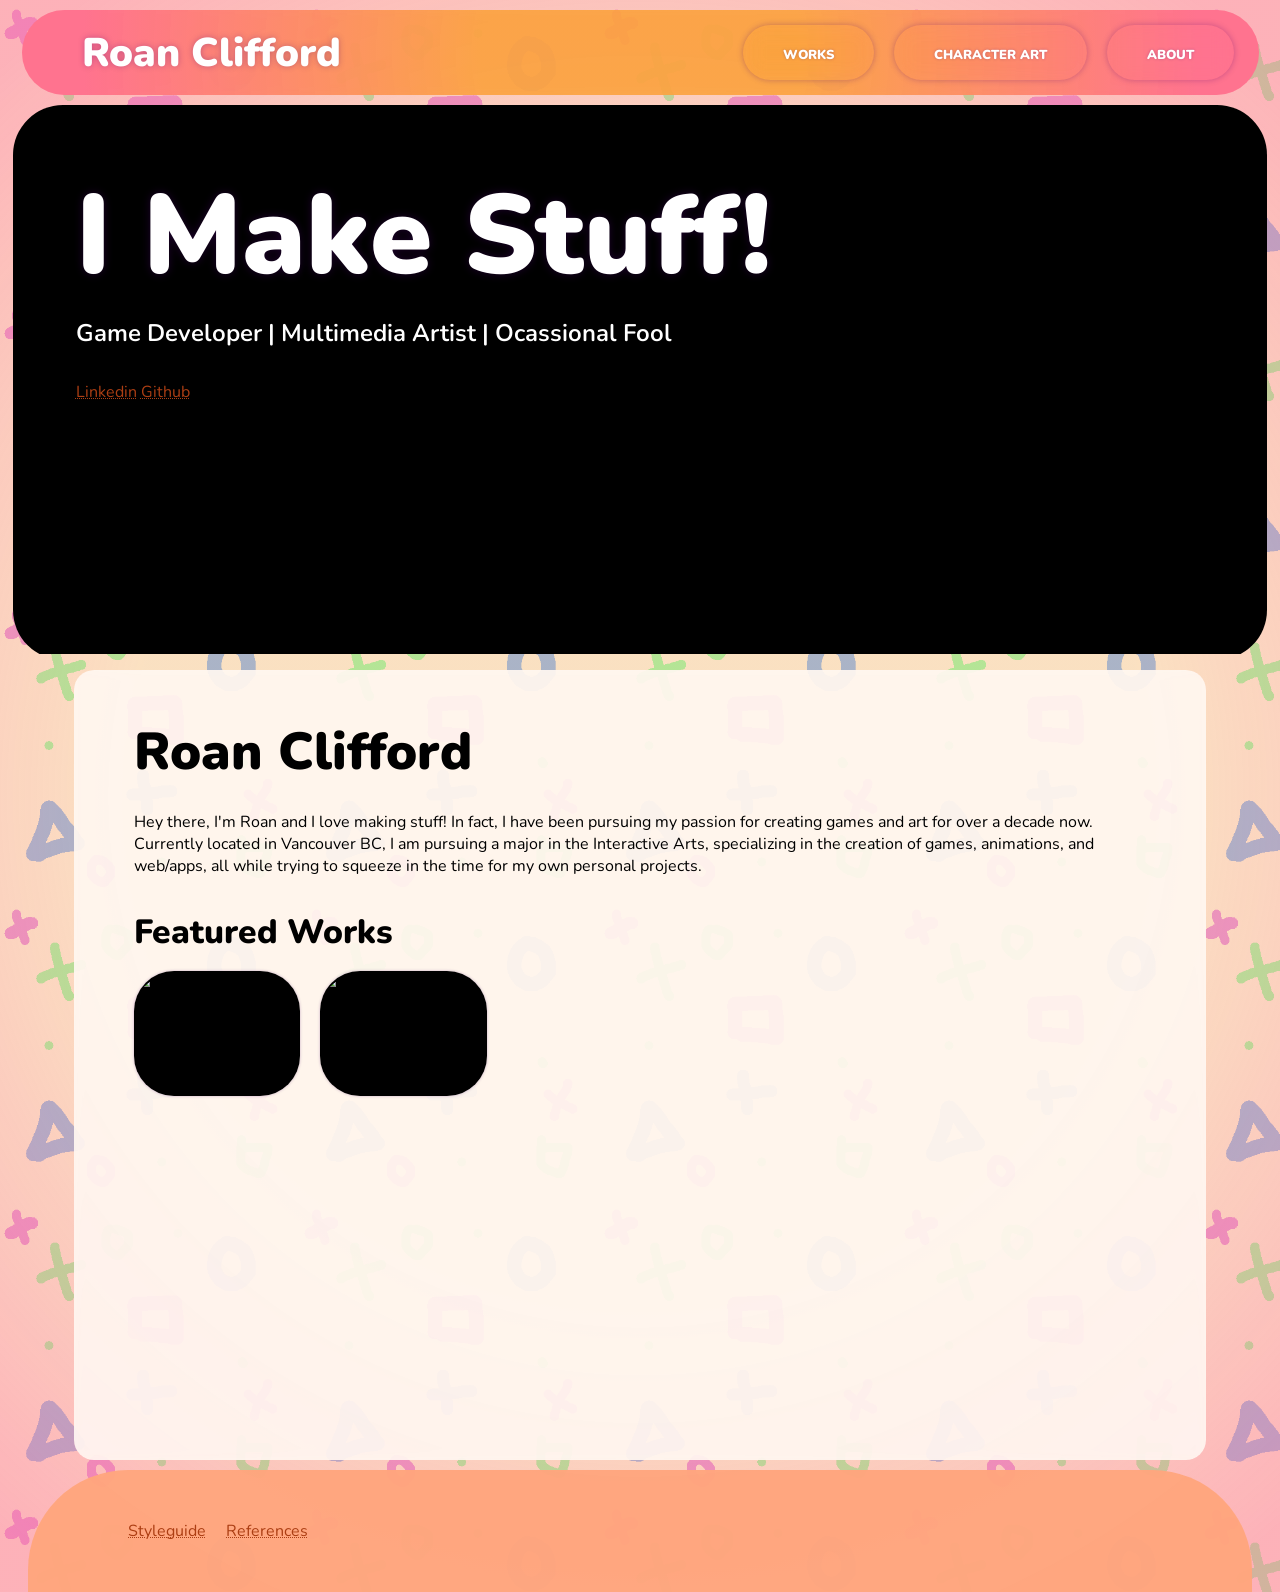
==== index.html @ 5c6cb7f3 "added landing page and some other stuff ildnk" ====
<!DOCTYPE html>
<html lang="en">
<head>
    <meta charset="UTF-8">
    <meta name="viewport" content="width=device-width, initial-scale=1.0">
    <title>Home</title>

    <link rel="stylesheet" href="/css/main.css">

    <!-- Google Fonts -->
    <link rel="preconnect" href="https://fonts.googleapis.com">
    <link rel="preconnect" href="https://fonts.gstatic.com" crossorigin>
    <link href="https://fonts.googleapis.com/css2?family=Nunito:ital,wght@0,200..1000;1,200..1000&display=swap" rel="stylesheet">
</head>
<body>
    <header id="nav_header">
        <a class="logotype" href="/index.html">Roan Clifford</a>
        <nav>
            <a class="nav-link" href="/pages/works.html">Works</a>
            <a class="nav-link" href="#">Character Art</a>
            <a class="nav-link" href="/pages/about.html">About</a>
        </nav>
    </header>
    <div class="landing">
        <!-- https://www.w3schools.com/html/html5_video.asp -->
        <video autoplay muted loop>
            <source src="/assets/project_reel_2026_rough.mp4" type="video/mp4">
            Video not supported
        </video>
        <div class="landing_content">
            <p class="landing_head">I Make Stuff!</p>
            <p class="landing_subhead">Game Developer | Multimedia Artist | Ocassional Fool</p>
            <nav>
                <a href="https://www.linkedin.com/in/roan-clifford/">Linkedin</a>
                <a href="https://github.com/RCC1783">Github</a>
            </nav>
        </div>
    </div>
    <div class="page_content">
        <section class="row content_bg">
            <h1>Roan Clifford</h1>
            <p>Hey there, I'm Roan and I love making stuff! In fact, I have been pursuing my passion for creating games and art for over a decade now. Currently located in Vancouver BC, I am pursuing a major in the Interactive Arts, specializing in the creation of games, animations, and web/apps, all while trying to squeeze in the time for my own personal projects.</p>
            <section id="featured_works">
                <h2>Featured Works</h2>
                <div class="flex_grid">
                    <a href="/pages/in_memorium.html" class="project_card">
                        <img src="/assets/in_memoriam/end1.png">
                        <p>In Memoriam</p>
                    </a>
                    <a href="/pages/NMBR1.html" class="project_card">
                        <img src="/assets/NMBR1/NMBR1_hero.png">
                        <p>NMBR1</p>
                    </a>
                </div>
            </section>
        </section>
    </div>
    <footer>
        <a href="/pages/styleguide.html">Styleguide</a>
        <a href="/pages/references.html">References</a>
    </footer>
</body>
</html>
---- css/main.css ----
/* 
    For custom cursors: https://blog.logrocket.com/custom-cursor-css/
*/

:root{
    background-color: blanchedalmond;
    background-image: url("../assets/WebsiteBackground.png");
    background-size: 300px;
    background-repeat: repeat;

    max-height: 100vh;
    margin: 0;

    cursor: url(/assets/pointer_b.png), auto;
    font-family: "Nunito", sans-serif;

    --primary_grad: radial-gradient(circle, rgba(251, 163, 63, 0.9) 26%, rgb(255, 115, 143) 90%);
    --content_bg: rgba(255, 248, 242, 0.92);
    --content_text_color: black;
    --header_text_color: white;
}



body{
    display: flex;
    flex-direction: column;
    align-items: center;
    background: radial-gradient(circle, rgba(251, 163, 63, 0.2) 50%, rgb(255, 115, 143, .5) 95%);
    min-height: 100vh;
    margin: 0;
    backdrop-filter: saturate(70%);
}

.page_content{
    display: flex;
    flex-direction: row;
    flex-wrap: wrap;

    margin: 0 auto;

    min-width: 150px;
    width: 90%;
    max-width: 1900px;

    min-height: 90vh;
}

.landing{
    position: relative;
    margin: 0 auto;
    width: 98vw;
    border-radius: 50px;
    overflow: hidden;
}

.landing video{
    background: black;
    width: 100%;
    aspect-ratio: 16/7;
    object-fit: cover;
    filter: saturate(70%) brightness(60%);
}
.landing_content{
    position: absolute;
    top: 10%;
    left: 5%;
    /* transform: translate(0, -100%); */

    color: white;
}
.landing_head{
    font-size: 7rem;
    font-weight: 1000;
    text-shadow: 0 0 10px rgba(49, 0, 73, 0.6);
    text-shadow: 0 0 10px rgba(49, 0, 73, 0.6);
    margin: 0;
}

.landing_subhead{
    font-size: 1.5rem;
    font-weight: 650;
    margin-bottom: 2rem;
}

.flex_container{
    display: flex;
    flex-direction: row;
    flex-wrap: wrap;
}
.col {
    box-sizing: border-box;
    display: flex;
    flex-direction: column;
    /* align-items: center; */
    margin: 10px;
    /* max-width: 45%; */
    flex: 1;

    padding: 30px 60px;

    /* border: 4px  solid  rgb(255, 251, 245); */
    border-radius: 20px;
}
.row {
    box-sizing: border-box;
    display: flex;
    flex-direction: column;
    /* align-items: center; */
    margin: 10px;
    width: 100%;

    padding: 30px 60px;

    /* border: 4px  solid  rgb(255, 251, 245); */
    border-radius: 20px;
}

.page_content .col_noBG {
    box-sizing: border-box;
    display: flex;
    flex-direction: column;
    /* align-items: center; */
    margin: 10px;
    max-width: 50%;
    flex: 1;

    padding: 30px 60px;

    /* border: 4px  solid  rgb(255, 251, 245); */
    border-radius: 20px;
}

.content_bg{
    background-color: var(--content_bg);
    backdrop-filter: blur(5px);
}

.min_50-perc{
    min-width: 45%;
}

p{
    margin-top: 0.25rem;
}

a{
    text-decoration: underline 0.09rem dotted;
    color: #ac3e13;
    cursor: url(/assets/hand_small_point.png), auto;
}

h1{
    font-family: "Nunito", sans-serif;
    font-size: 3.25rem;
    font-weight: 1000;
    margin-top: 1rem;
    margin-bottom: 1.25rem;
}
h2{
    font-family: "Nunito", sans-serif;
    font-size: 2.1rem;
    font-weight: 850;

    margin-top: 1rem;
    margin-bottom: 1rem;
}
h3{
    font-family: "Nunito", sans-serif;
    font-weight: 750;

    margin-top: 0.25rem;
    margin-bottom: 1.15rem;
}
h4{
    font-family: "Nunito", sans-serif;
    font-weight: 700;

    margin-top: 0.1rem;
    margin-bottom: 1rem;
}

img{
    max-width: 100%;
}

#nav_header{
    position: sticky;
    top: 10px;
    left: 10px;
    right: 10px;
    width: 90vw;
    max-width: 100%;
    min-height: max-content;
    display: flex;
    flex-direction: row;
    flex-wrap: wrap;
    align-items: center;
    justify-content: space-between;
    padding: 15px 25px 15px 60px;
    background: var(--primary_grad);
    /* border: 4px solid rgb(214, 90, 115); */
    border-radius: 50px;
    margin: 10px;

    /* https://developer.mozilla.org/en-US/docs/Web/CSS/Reference/Properties/backdrop-filter */
    backdrop-filter: blur(5px);
    z-index: 99; /* Set z-index high to ensure header renders above everything*/
}
#nav_header .logotype{
    margin: 0;
    font-family: "Nunito", sans-serif;
    font-size: 2.5rem;
    font-weight: 1000;
    color: white;
    text-decoration: none;
    text-shadow: 0 0 6px rgba(73, 0, 110, 0.3);
}
#nav_header nav{
    display: flex;
    flex-direction: row;
    flex-wrap: wrap;
    justify-content: center;
    gap: 20px;
    min-height: fit-content;
}

/* https://css-irl.info/animating-underlines/ */
.nav-link{
    box-sizing: border-box;
    font-family: "Nunito", sans-serif;
    font-size: 1.15rem;
    font-weight: 1000;
    font-variant: all-small-caps;
    color: white;
    
    text-decoration: none;
    text-shadow: 0 0 3px rgba(73, 0, 110, 0.3);

    padding: 15px 40px;
    /* margin: 5px; */

    border-radius: 30px;

    box-shadow: 0 0 6px rgba(73, 0, 110, 0.3);
    transition: box-shadow 0.4s, background 0.4s;
    backdrop-filter: blur(10px);
}

.nav-link:hover, .nav-link:focus{
    box-shadow: 0 0 10px rgba(73, 0, 110, 0.3);
    background: rgba(73, 0, 110, 0.1);
}
.tags_cont{
    margin: 0;
}
.content_tag{
    text-decoration: underline 0.08rem rgba(0, 0, 0, 0);
    transition: text-decoration-color 0.3s;
    font-size: 1rem;

    transition: text-decoration-color 0.3s;
}

/* https://www.w3schools.com/cssref/sel_before.php */
.content_tag::before{
    color: black;
    content: "<"
}
.content_tag::after{
    color: black;
    content: ">"
}
.content_tag:hover, .content_tag:focus  {
    text-decoration-color: rgba(0, 0, 0, 1);
}

.game_dev{
    color: #21b63a;
}

.animation{
    color: rgb(145, 72, 255);
}

.char_design{
    color: rgb(72, 170, 255);
}

button{
    padding: 10px;
    font-family: "Nunito", sans-serif;
    font-weight: 700;
    background: var(--primary_grad);
    color: white;
    border: none;
    border-radius: 25px;
    box-shadow: 0 0 6px rgba(73, 0, 110, 0.3);
}

footer{
    display: flex;
    flex-direction: row;
    width: 80%;
    background: #ffa67df7;
    border-bottom: none;
    margin: 0;
    padding: 50px 100px;
    border-radius: 100px 100px 0 0;
    gap: 20px
}

blockquote{
    border-left: 2px solid black;
    margin-left: 5px;
    padding: 10px 15px 10px 40px;

    font-weight: 550;
    font-style: italic;
}

blockquote p{
    margin: 0;
}

.callout{
    display: flex;
    flex-direction: row;
    flex-wrap: wrap;
    background: rgba(255, 227, 163, 0.8);
    background: linear-gradient(10deg, rgba(255, 164, 119, 0.5) 5%, rgba(255, 210, 105, 0.5) 60%);
    margin: 20px 0; 
    padding: 20px 30px;
    border-radius: 20px;
    gap: 20px;
    /* box-shadow: 0px 0px 5px rgba(74, 0, 96, 0.2); */
}
.callout p{
    min-width: 45%;
    margin: 0;
    flex: 1;
}

.call_alt1{
    background: rgba(255, 227, 163, 0.8);
    background: linear-gradient(10deg, rgba(155, 212, 255, 0.5) 5%, rgba(150, 255, 173, 0.5) 60%);
}

.center_text{
    text-align: center;
}

.project_head{
    display: flex;
    align-items: center;
    text-justify: center;
    width: 100%;
    margin-bottom: 1rem;
}

.project_head hr{
    flex:1;
    margin: 30px
}

.project_head h1{
    margin-bottom: 1rem;
}

.project_card{
    position: relative;
    display: flex;

    width: 13vw;
    min-width: 9rem;
    aspect-ratio: 4/3;

    text-decoration: none;
    border-radius: 40px;
    overflow: hidden;

    box-shadow: 0 0 3px rgba(73, 0, 110, 0.3);
}

.project_card img{
    background-color: black;
    width: 100%;
    object-fit: cover;
    filter: none;

    transition: filter 0.3s;
}
.project_card:hover img{
    filter: brightness(50%);
}
.project_card p{
    position: absolute;
    top: 50%;
    left: 50%;
    transform: translate(-50%, -50%);

    /* width: 100%; */
    /* margin: 10px; */

    color: transparent;
    font-size: 1.5rem;
    font-weight: 800;
    text-align: center;

    transition: color 0.2s;
}
.project_card:hover p{
    color: white;
}

.flex_grid{
    display: flex;
    flex-direction: row;
    flex-wrap: wrap;
    gap: 20px;

    justify-content: start;
    align-items: center;
}

/* @media (prefers-color-scheme: dark){
    :root{
        --primary_grad: radial-gradient(circle, rgba(206, 103, 0, 0.9) 26%, rgb(186, 0, 96) 90%);
        --content_bg: rgba(61, 49, 38, 0.92);
        color: white;
        --header_text_color: white;
    }
    body{
        background: radial-gradient(circle, rgba(193, 116, 29, 0.2) 50%, rgba(111, 7, 47, 0.5) 95%);
        backdrop-filter: invert(70%);
    }
    
    footer{
        background: #47281d;
    }
} */
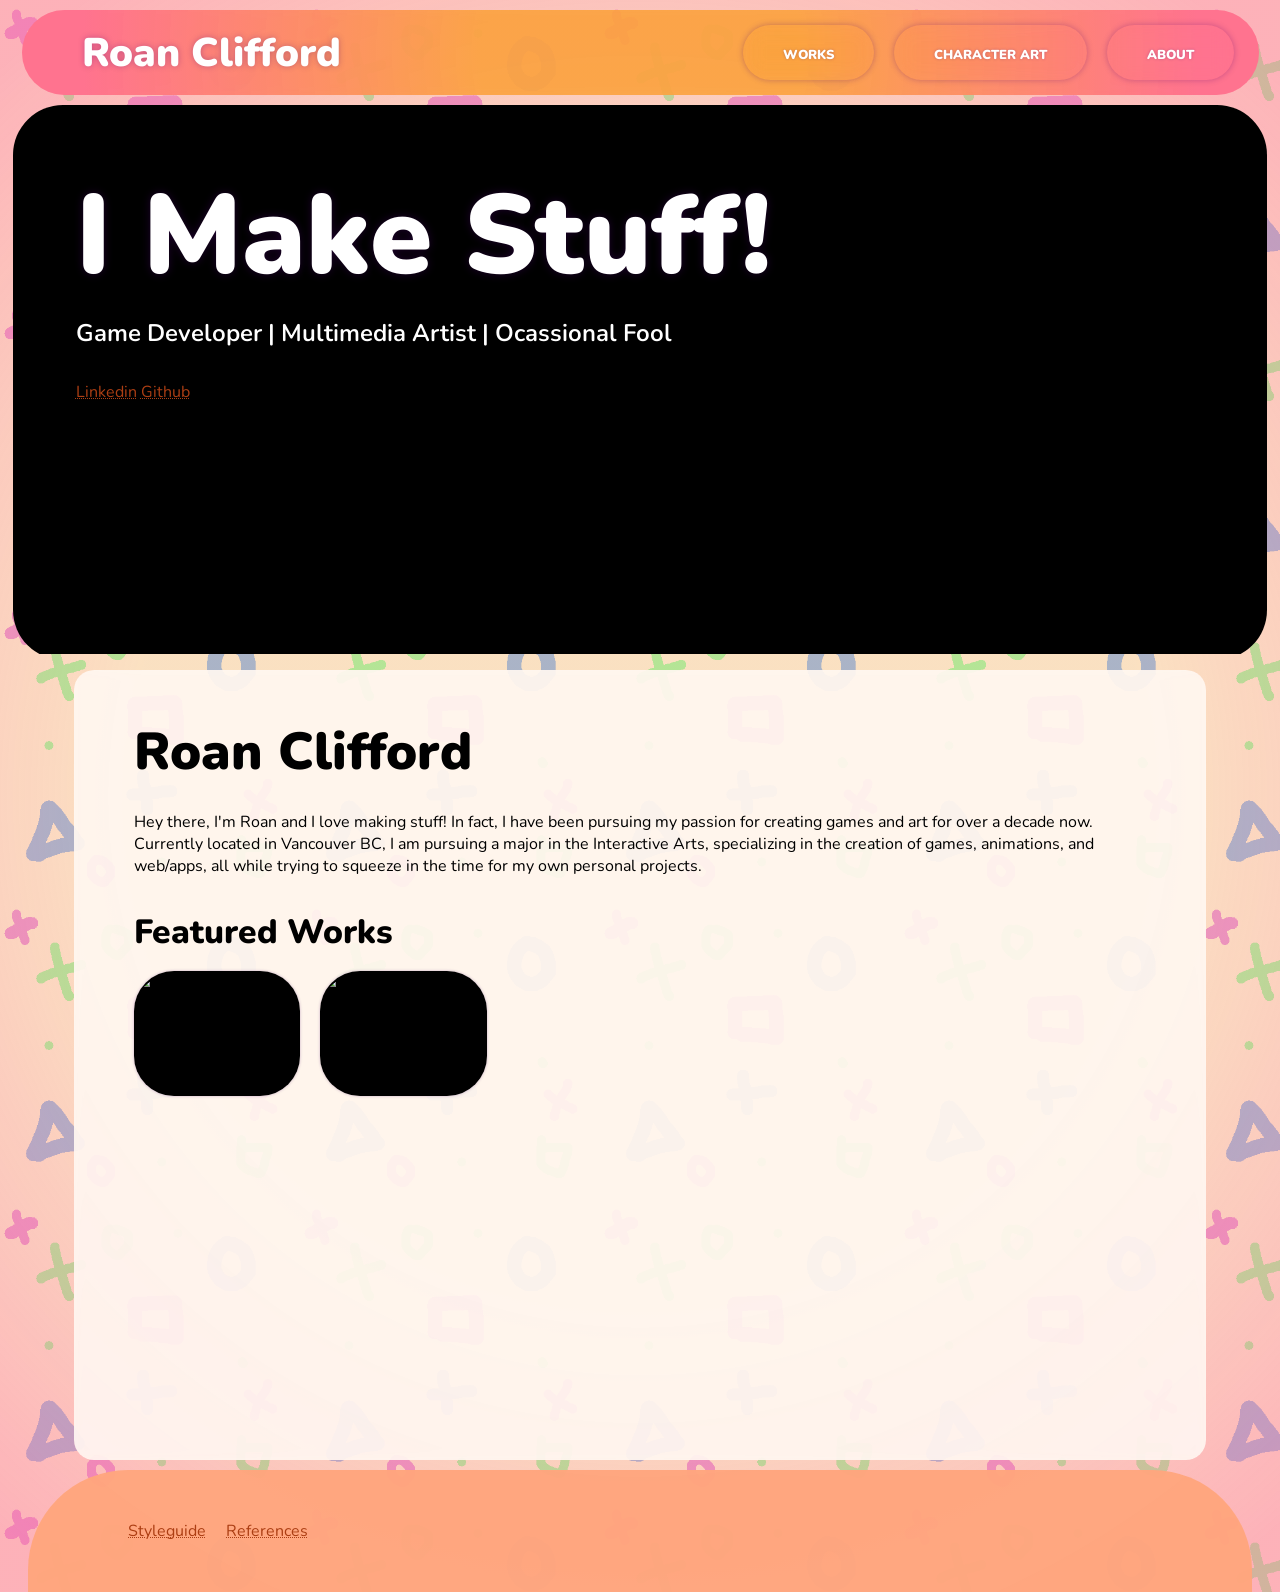
==== commit df24e2a9: "fixed all the broken links <| : o(" ====
--- a/index.html
+++ b/index.html
@@ -5,7 +5,7 @@
     <meta name="viewport" content="width=device-width, initial-scale=1.0">
     <title>Home</title>
 
-    <link rel="stylesheet" href="/css/main.css">
+    <link rel="stylesheet" href="./css/main.css">
 
     <!-- Google Fonts -->
     <link rel="preconnect" href="https://fonts.googleapis.com">
@@ -14,17 +14,17 @@
 </head>
 <body>
     <header id="nav_header">
-        <a class="logotype" href="/index.html">Roan Clifford</a>
+        <a class="logotype" href="./index.html">Roan Clifford</a>
         <nav>
-            <a class="nav-link" href="/pages/works.html">Works</a>
+            <a class="nav-link" href="./pages/works.html">Works</a>
             <a class="nav-link" href="#">Character Art</a>
-            <a class="nav-link" href="/pages/about.html">About</a>
+            <a class="nav-link" href="./pages/about.html">About</a>
         </nav>
     </header>
     <div class="landing">
         <!-- https://www.w3schools.com/html/html5_video.asp -->
         <video autoplay muted loop>
-            <source src="/assets/project_reel_2026_rough.mp4" type="video/mp4">
+            <source src="./assets/project_reel_2026_rough.mp4" type="video/mp4">
             Video not supported
         </video>
         <div class="landing_content">
@@ -43,12 +43,12 @@
             <section id="featured_works">
                 <h2>Featured Works</h2>
                 <div class="flex_grid">
-                    <a href="/pages/in_memorium.html" class="project_card">
-                        <img src="/assets/in_memoriam/end1.png">
+                    <a href="./pages/in_memorium.html" class="project_card">
+                        <img src="./assets/in_memoriam/end1.png">
                         <p>In Memoriam</p>
                     </a>
-                    <a href="/pages/NMBR1.html" class="project_card">
-                        <img src="/assets/NMBR1/NMBR1_hero.png">
+                    <a href="./pages/NMBR1.html" class="project_card">
+                        <img src="./assets/NMBR1/NMBR1_hero.png">
                         <p>NMBR1</p>
                     </a>
                 </div>
@@ -56,8 +56,8 @@
         </section>
     </div>
     <footer>
-        <a href="/pages/styleguide.html">Styleguide</a>
-        <a href="/pages/references.html">References</a>
+        <a href="./pages/styleguide.html">Styleguide</a>
+        <a href="./pages/references.html">References</a>
     </footer>
 </body>
 </html>
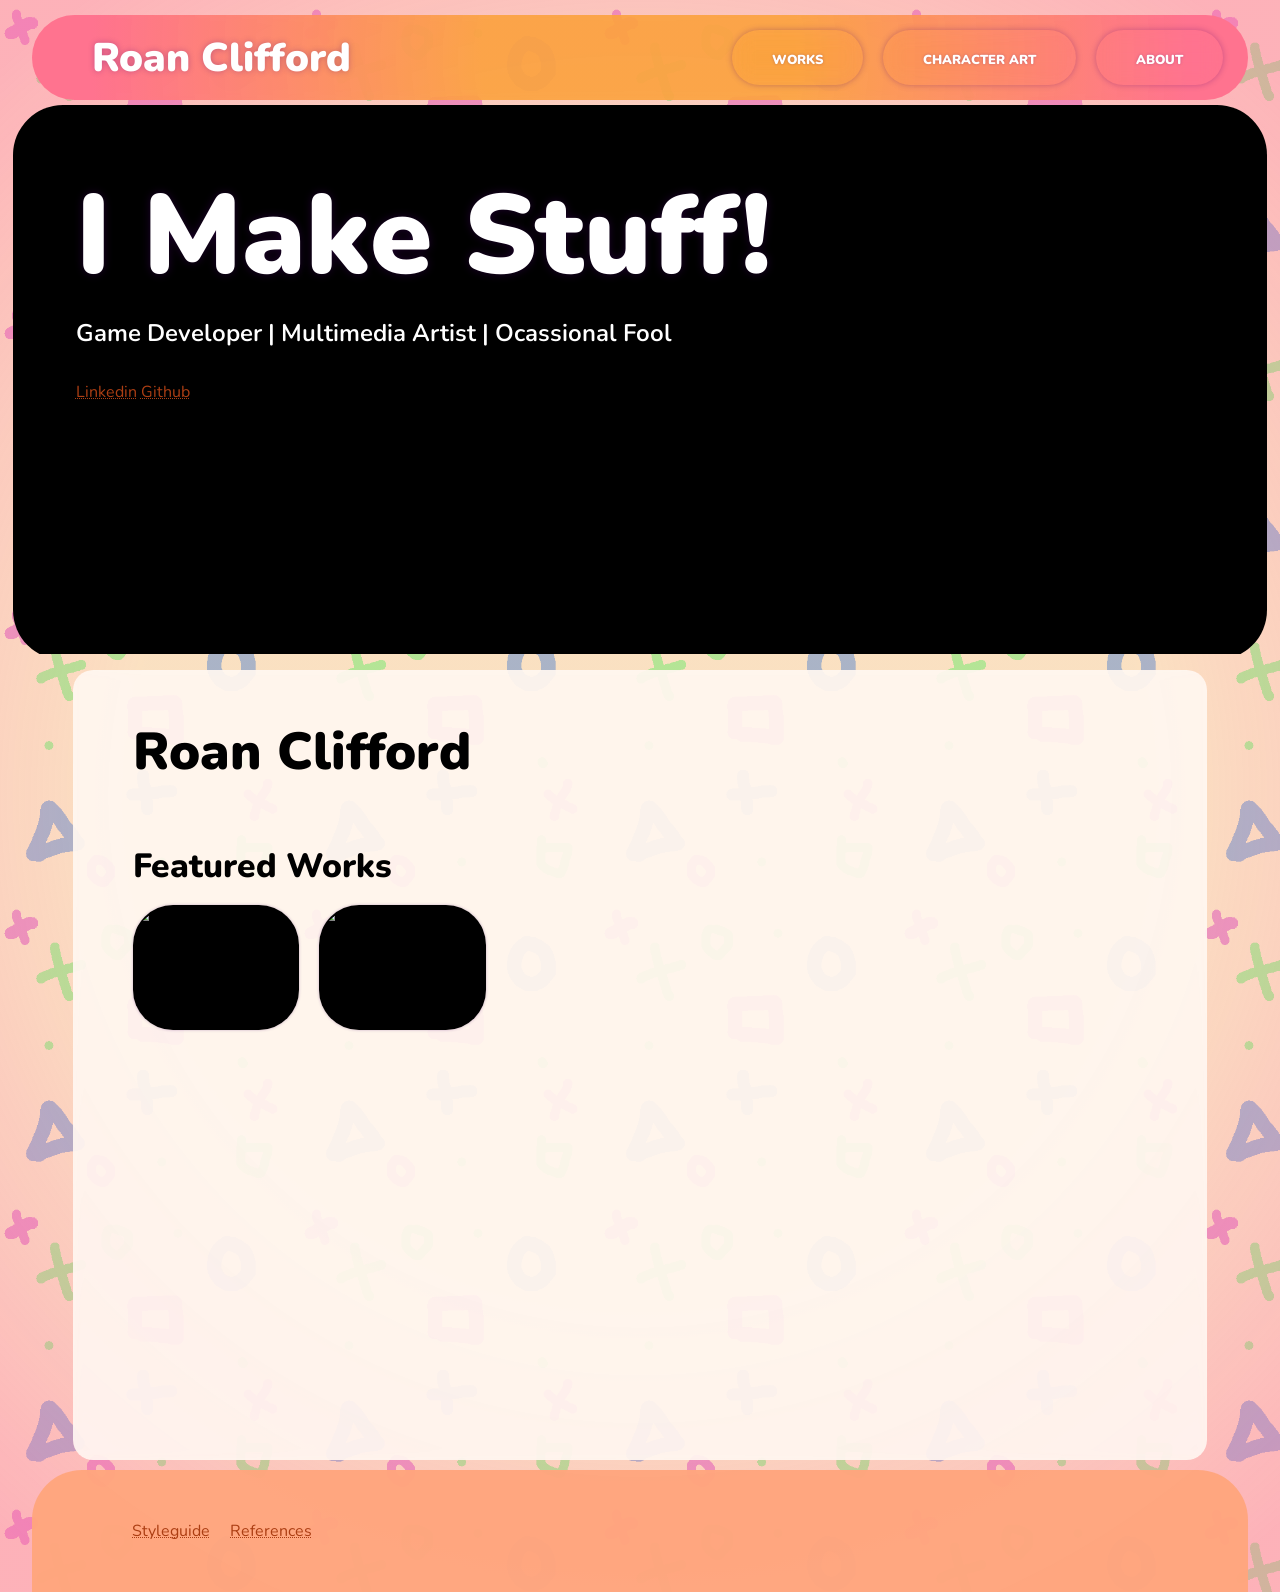
==== commit 3e818d57: "collabsible menu buttton, new layout styles, completed in memoriam page, etc." ====
--- a/index.html
+++ b/index.html
@@ -15,7 +15,8 @@
 <body>
     <header id="nav_header">
         <a class="logotype" href="./index.html">Roan Clifford</a>
-        <nav>
+        <button id="hamburger" class="nav-link">menu</button>
+        <nav id="link_container">
             <a class="nav-link" href="./pages/works.html">Works</a>
             <a class="nav-link" href="#">Character Art</a>
             <a class="nav-link" href="./pages/about.html">About</a>
@@ -39,7 +40,7 @@
     <div class="page_content">
         <section class="row content_bg">
             <h1>Roan Clifford</h1>
-            <p>Hey there, I'm Roan and I love making stuff! In fact, I have been pursuing my passion for creating games and art for over a decade now. Currently located in Vancouver BC, I am pursuing a major in the Interactive Arts, specializing in the creation of games, animations, and web/apps, all while trying to squeeze in the time for my own personal projects.</p>
+            <p></p>
             <section id="featured_works">
                 <h2>Featured Works</h2>
                 <div class="flex_grid">
@@ -59,5 +60,6 @@
         <a href="./pages/styleguide.html">Styleguide</a>
         <a href="./pages/references.html">References</a>
     </footer>
+    <script src="./js/main.js"></script>
 </body>
 </html>
--- a/css/main.css
+++ b/css/main.css
@@ -8,10 +8,11 @@
     background-size: 300px;
     background-repeat: repeat;
 
-    max-height: 100vh;
-    margin: 0;
-
-    cursor: url(/assets/pointer_b.png), auto;
+    margin: 0;
+
+    --cursor_point: url(/assets/pointer_b.png);
+    --cursor_hand: url(/assets/hand_small_point.png);
+    cursor: var(--cursor_point), auto;
     font-family: "Nunito", sans-serif;
 
     --primary_grad: radial-gradient(circle, rgba(251, 163, 63, 0.9) 26%, rgb(255, 115, 143) 90%);
@@ -27,8 +28,9 @@
     flex-direction: column;
     align-items: center;
     background: radial-gradient(circle, rgba(251, 163, 63, 0.2) 50%, rgb(255, 115, 143, .5) 95%);
-    min-height: 100vh;
-    margin: 0;
+    height: fit-content;
+    margin: 0;
+    padding: 0 10px;
     backdrop-filter: saturate(70%);
 }
 
@@ -94,7 +96,7 @@
     flex-direction: column;
     /* align-items: center; */
     margin: 10px;
-    /* max-width: 45%; */
+    min-width: 300px;
     flex: 1;
 
     padding: 30px 60px;
@@ -107,7 +109,7 @@
     display: flex;
     flex-direction: column;
     /* align-items: center; */
-    margin: 10px;
+    margin: 10px auto;
     width: 100%;
 
     padding: 30px 60px;
@@ -156,6 +158,8 @@
     font-weight: 1000;
     margin-top: 1rem;
     margin-bottom: 1.25rem;
+
+    transition: font-size 0.3s;
 }
 h2{
     font-family: "Nunito", sans-serif;
@@ -186,17 +190,16 @@
 
 #nav_header{
     position: sticky;
-    top: 10px;
-    left: 10px;
-    right: 10px;
-    width: 90vw;
-    max-width: 100%;
-    min-height: max-content;
+    top: 15px;
+    box-sizing: border-box;
+    height: fit-content;
+    width: 95vw;
     display: flex;
     flex-direction: row;
     flex-wrap: wrap;
     align-items: center;
     justify-content: space-between;
+    gap: 10px;
     padding: 15px 25px 15px 60px;
     background: var(--primary_grad);
     /* border: 4px solid rgb(214, 90, 115); */
@@ -216,13 +219,17 @@
     text-decoration: none;
     text-shadow: 0 0 6px rgba(73, 0, 110, 0.3);
 }
-#nav_header nav{
-    display: flex;
+#link_container{
+    /* display: flex; */
     flex-direction: row;
     flex-wrap: wrap;
     justify-content: center;
     gap: 20px;
     min-height: fit-content;
+}
+
+.spacer{
+    flex-basis: 1;
 }
 
 /* https://css-irl.info/animating-underlines/ */
@@ -233,6 +240,7 @@
     font-weight: 1000;
     font-variant: all-small-caps;
     color: white;
+    background: none;
     
     text-decoration: none;
     text-shadow: 0 0 3px rgba(73, 0, 110, 0.3);
@@ -241,17 +249,31 @@
     /* margin: 5px; */
 
     border-radius: 30px;
+    border: none;
 
     box-shadow: 0 0 6px rgba(73, 0, 110, 0.3);
     transition: box-shadow 0.4s, background 0.4s;
     backdrop-filter: blur(10px);
 }
 
+/* #hamburger{
+    cursor: var(--cursor_hand), auto;
+} */
+
 .nav-link:hover, .nav-link:focus{
     box-shadow: 0 0 10px rgba(73, 0, 110, 0.3);
     background: rgba(73, 0, 110, 0.1);
 }
 .tags_cont{
+    display: flex;
+    flex-direction: row;
+    flex-wrap: wrap;
+    gap: 5px;
+    justify-content: center;
+    align-items: center;
+    margin: 0;
+}
+.tags_cont p{
     margin: 0;
 }
 .content_tag{
@@ -287,7 +309,7 @@
     color: rgb(72, 170, 255);
 }
 
-button{
+/* button{
     padding: 10px;
     font-family: "Nunito", sans-serif;
     font-weight: 700;
@@ -296,17 +318,39 @@
     border: none;
     border-radius: 25px;
     box-shadow: 0 0 6px rgba(73, 0, 110, 0.3);
+} */
+
+figure{
+    display: flex;
+    flex-direction: column;
+    min-width: 200px;
+    max-width: 600px;
+    height: fit-content;
+    align-items: center;
+    background: #ffffff;
+    padding: 20px;
+    border-radius: 20px;
+}
+figure img{
+    width: 100%;
+    height: auto;
+    border-radius: 15px;
+    margin-bottom: 16px;
+}
+figcaption {
+    width: 90%;
 }
 
 footer{
     display: flex;
-    flex-direction: row;
-    width: 80%;
+    box-sizing: border-box;
+    flex-direction: row;
+    width: 95vw;
     background: #ffa67df7;
     border-bottom: none;
     margin: 0;
     padding: 50px 100px;
-    border-radius: 100px 100px 0 0;
+    border-radius: 50px 50px 0 0;
     gap: 20px
 }
 
@@ -333,17 +377,20 @@
     padding: 20px 30px;
     border-radius: 20px;
     gap: 20px;
+    align-content: center;
     /* box-shadow: 0px 0px 5px rgba(74, 0, 96, 0.2); */
+    
 }
 .callout p{
     min-width: 45%;
-    margin: 0;
-    flex: 1;
+    max-width: 700px;
+    margin: auto auto;
 }
 
 .call_alt1{
-    background: rgba(255, 227, 163, 0.8);
+    background: rgba(150, 255, 173, 0.5);
     background: linear-gradient(10deg, rgba(155, 212, 255, 0.5) 5%, rgba(150, 255, 173, 0.5) 60%);
+    padding: 20px 10%;
 }
 
 .center_text{
@@ -352,6 +399,7 @@
 
 .project_head{
     display: flex;
+    flex-wrap: wrap;
     align-items: center;
     text-justify: center;
     width: 100%;
@@ -360,11 +408,25 @@
 
 .project_head hr{
     flex:1;
-    margin: 30px
+    margin: 30px;
+    min-width: 100px;
 }
 
 .project_head h1{
     margin-bottom: 1rem;
+    /* transition: font-size 0.3s; */
+}
+
+.project_hero{
+    max-width: 800px;
+    width: 100%;
+    min-width: 200px;
+    height: auto;
+    aspect-ratio: 16/9; 
+    align-self: center;
+    margin: auto auto;
+    border-radius: 20px;
+    overflow: hidden;
 }
 
 .project_card{
@@ -421,6 +483,113 @@
 
     justify-content: start;
     align-items: center;
+}
+
+.two_col_grid{
+    display: grid;
+    grid-template-columns: auto auto;
+    align-items: center;
+    justify-content: center;
+    justify-items: center;
+    gap: 50px;
+}
+
+.two_col_grid .span{
+    grid-column-end: span 2;
+    /* max-width: 90%; */
+}
+
+.two_col_grid div{
+    margin: auto;
+    box-sizing: border-box;
+}
+
+.two_col_grid figure{
+    margin: 0;
+    align-self: center;
+}
+
+@media screen and (max-width: 1000px){
+    .landing_head{
+        font-size: 5rem;
+    }
+    .landing_subhead{
+        font-size: 1.25rem;
+    }
+
+    h1{
+        font-size: 3rem;
+    }
+
+    .project_head h1{
+        font-size: 2.75rem;
+    }
+}
+
+@media screen and (max-width: 950px){
+    #link_container{
+        /* display: none; */
+        position: absolute;
+        flex-direction: column;
+        bottom: -10px;
+        right: 10px;
+        transform: translate(0, 100%);
+    }
+
+    #link_container .nav-link{
+        background: var(--primary_grad);
+    }
+}
+
+@media screen and (max-width: 900px){
+    .two_col_grid{
+        grid-template-columns: auto;
+    }
+
+    .two_col_grid .span{
+        grid-column-end: span 1;
+    }
+}
+
+@media screen and (max-width: 750px){
+    .landing_head{
+        font-size: 3rem;
+    }
+    .landing_subhead{
+        font-size: 1rem;
+    }
+
+    #nav_header .logotype{
+        font-size: 2rem;
+        transition: font-size 0.3s;
+    }
+    .nav-link{
+        font-size: 1rem;
+    }
+    .project_head h1{
+        font-size: 2rem;
+    }
+
+    .col{
+        padding: 15px 30px;
+    }
+    .row{
+        padding: 15px 30px;
+    }
+}
+@media screen and (max-width: 500px){
+    #nav_header {
+        flex-direction: column;
+        /* align-items: center;
+        justify-content: center; */
+        padding: 30px;
+    }
+    .landing_head{
+        font-size: 2.5rem;
+    }
+    .landing_subhead{
+        font-size: 0.9rem;
+    }
 }
 
 /* @media (prefers-color-scheme: dark){
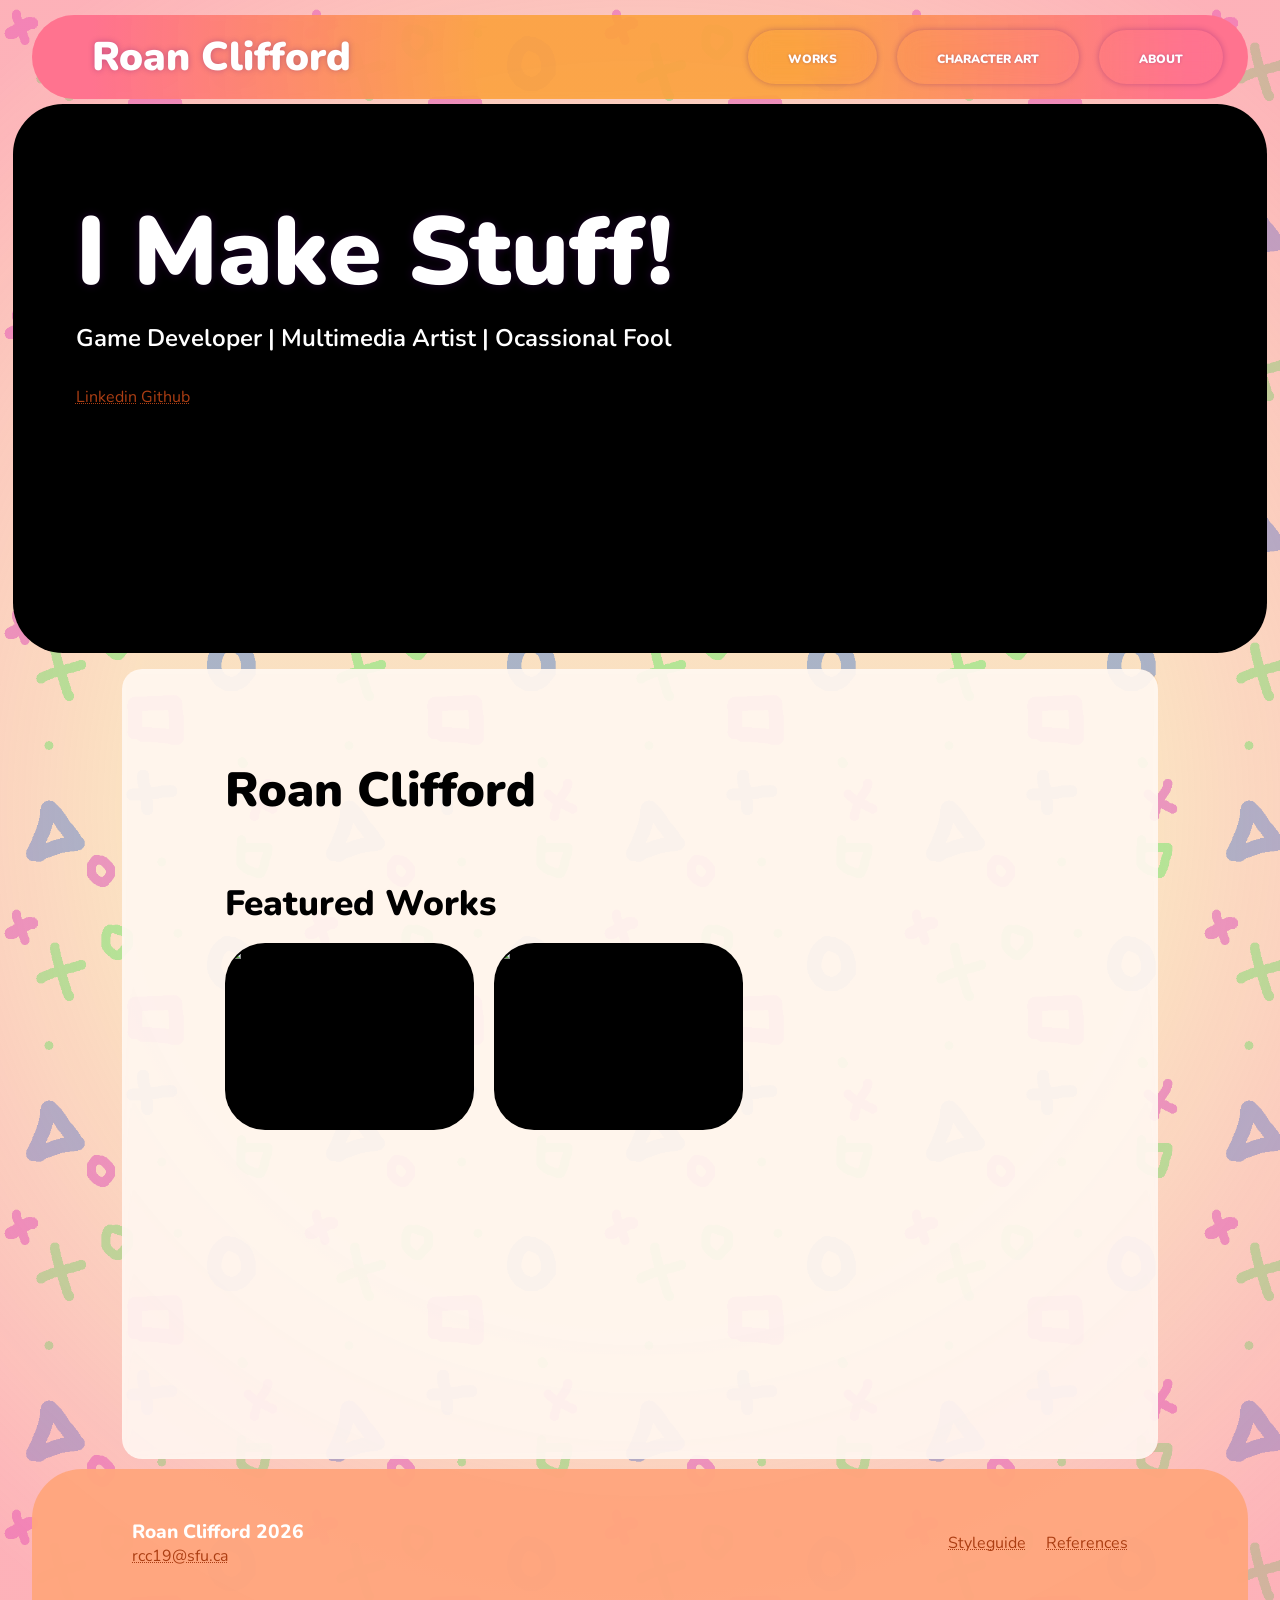
==== commit 01456634: "minor style adjustments and validating html" ====
--- a/index.html
+++ b/index.html
@@ -24,7 +24,7 @@
     </header>
     <div class="landing">
         <!-- https://www.w3schools.com/html/html5_video.asp -->
-        <video autoplay muted loop>
+        <video autoplay muted loop loading="lazy">
             <source src="./assets/project_reel_2026_rough.mp4" type="video/mp4">
             Video not supported
         </video>
@@ -45,11 +45,11 @@
                 <h2>Featured Works</h2>
                 <div class="flex_grid">
                     <a href="./pages/in_memorium.html" class="project_card">
-                        <img src="./assets/in_memoriam/end1.png">
+                        <img src="./assets/in_memoriam/end1.png" loading="lazy">
                         <p>In Memoriam</p>
                     </a>
                     <a href="./pages/NMBR1.html" class="project_card">
-                        <img src="./assets/NMBR1/NMBR1_hero.png">
+                        <img src="./assets/NMBR1/NMBR1_hero.png" loading="lazy">
                         <p>NMBR1</p>
                     </a>
                 </div>
@@ -57,8 +57,14 @@
         </section>
     </div>
     <footer>
-        <a href="./pages/styleguide.html">Styleguide</a>
-        <a href="./pages/references.html">References</a>
+        <div>
+            <p>Roan Clifford 2026</p>
+            <a href="mailto:rcc19@sfu.ca">rcc19@sfu.ca</a> <!--https://www.w3docs.com/snippets/html/how-to-create-mailto-links.html-->
+        </div>
+        <ul>
+            <li><a href="./pages/styleguide.html">Styleguide</a></li>
+            <li><a href="./pages/references.html">References</a></li>
+        </ul>
     </footer>
     <script src="./js/main.js"></script>
 </body>
--- a/css/main.css
+++ b/css/main.css
@@ -30,7 +30,7 @@
     background: radial-gradient(circle, rgba(251, 163, 63, 0.2) 50%, rgb(255, 115, 143, .5) 95%);
     height: fit-content;
     margin: 0;
-    padding: 0 10px;
+    padding: 0 5%;
     backdrop-filter: saturate(70%);
 }
 
@@ -50,29 +50,36 @@
 
 .landing{
     position: relative;
-    margin: 0 auto;
+    box-sizing: border-box;
+    margin: 0;
     width: 98vw;
-    border-radius: 50px;
-    overflow: hidden;
+    max-width: 2000px;
+    height: min-content;
 }
 
 .landing video{
     background: black;
     width: 100%;
     aspect-ratio: 16/7;
+    height: auto;
+    min-height: 250px;
     object-fit: cover;
     filter: saturate(70%) brightness(60%);
+    border-radius: 50px;
+    overflow: hidden;
 }
 .landing_content{
     position: absolute;
-    top: 10%;
+    top: 15%;
     left: 5%;
+    max-width: 85vw;
     /* transform: translate(0, -100%); */
 
     color: white;
+    transition: transform 0.3s, top 0.3s, left 0.3s;
 }
 .landing_head{
-    font-size: 7rem;
+    font-size: 6rem;
     font-weight: 1000;
     text-shadow: 0 0 10px rgba(49, 0, 73, 0.6);
     text-shadow: 0 0 10px rgba(49, 0, 73, 0.6);
@@ -112,7 +119,7 @@
     margin: 10px auto;
     width: 100%;
 
-    padding: 30px 60px;
+    padding: 7% 10%;
 
     /* border: 4px  solid  rgb(255, 251, 245); */
     border-radius: 20px;
@@ -154,7 +161,7 @@
 
 h1{
     font-family: "Nunito", sans-serif;
-    font-size: 3.25rem;
+    font-size: 3rem;
     font-weight: 1000;
     margin-top: 1rem;
     margin-bottom: 1.25rem;
@@ -163,7 +170,7 @@
 }
 h2{
     font-family: "Nunito", sans-serif;
-    font-size: 2.1rem;
+    font-size: 2.2rem;
     font-weight: 850;
 
     margin-top: 1rem;
@@ -171,6 +178,7 @@
 }
 h3{
     font-family: "Nunito", sans-serif;
+    font-size: 1.8rem;
     font-weight: 750;
 
     margin-top: 0.25rem;
@@ -178,6 +186,8 @@
 }
 h4{
     font-family: "Nunito", sans-serif;
+    font-size: 1.25rem;
+    font-variant-caps: all-small-caps;
     font-weight: 700;
 
     margin-top: 0.1rem;
@@ -186,6 +196,11 @@
 
 img{
     max-width: 100%;
+}
+
+.content_text p, h2{
+    max-width: 70ch;
+    width: fit-content;
 }
 
 #nav_header{
@@ -194,6 +209,7 @@
     box-sizing: border-box;
     height: fit-content;
     width: 95vw;
+    max-width: 2100px;
     display: flex;
     flex-direction: row;
     flex-wrap: wrap;
@@ -236,13 +252,14 @@
 .nav-link{
     box-sizing: border-box;
     font-family: "Nunito", sans-serif;
-    font-size: 1.15rem;
+    font-size: 1.1rem;
     font-weight: 1000;
     font-variant: all-small-caps;
     color: white;
     background: none;
     
     text-decoration: none;
+    text-align: center;
     text-shadow: 0 0 3px rgba(73, 0, 110, 0.3);
 
     padding: 15px 40px;
@@ -337,21 +354,48 @@
     border-radius: 15px;
     margin-bottom: 16px;
 }
+figure video{
+    width: 100%;
+    height: auto;
+    border-radius: 15px;
+    margin-bottom: 16px;
+}
 figcaption {
     width: 90%;
 }
 
 footer{
-    display: flex;
-    box-sizing: border-box;
+    box-sizing: border-box;
+    display: flex;
     flex-direction: row;
+    flex-wrap: wrap;
+    justify-content: space-between;
+    align-items: center;
+    
     width: 95vw;
+    max-width: 2100px;
     background: #ffa67df7;
     border-bottom: none;
     margin: 0;
     padding: 50px 100px;
     border-radius: 50px 50px 0 0;
     gap: 20px
+}
+
+footer p{
+    margin: 0;
+    color: white;
+    font-weight: 800;
+    font-size: 1.2rem;
+}
+
+footer ul{
+    display: grid;
+    grid-template-columns: auto auto auto;
+    list-style-type: none;
+    gap: 20px;
+    padding: 0;
+    margin: 0;
 }
 
 blockquote{
@@ -433,15 +477,16 @@
     position: relative;
     display: flex;
 
-    width: 13vw;
-    min-width: 9rem;
+    width: 30%;
+    min-width: 10rem;
+    max-width: 250px;
     aspect-ratio: 4/3;
 
     text-decoration: none;
     border-radius: 40px;
     overflow: hidden;
 
-    box-shadow: 0 0 3px rgba(73, 0, 110, 0.3);
+    /* box-shadow: 0 0 3px rgba(73, 0, 110, 0.3); */
 }
 
 .project_card img{
@@ -469,10 +514,20 @@
     font-weight: 800;
     text-align: center;
 
-    transition: color 0.2s;
+    margin: 0;
+
+    transition: color 0.2s font-size 0.2s;
 }
 .project_card:hover p{
     color: white;
+}
+
+.card_container{
+    display: grid; 
+    grid-template-columns: auto auto auto auto auto auto;
+    gap: 20px;
+    align-items: center;
+    justify-content: center;
 }
 
 .flex_grid{
@@ -505,6 +560,29 @@
 }
 
 .two_col_grid figure{
+    margin: 0;
+    align-self: center;
+}
+
+.three_col_grid{
+    display: grid;
+    grid-template-columns: auto auto auto;
+    align-items: center;
+    justify-content: center;
+    justify-items: center;
+    gap: 50px;
+}
+
+.three_col_grid .span{
+    grid-column-end: span 3;
+}
+
+.three_col_grid div{
+    margin: auto;
+    box-sizing: border-box;
+}
+
+.three_col_grid figure{
     margin: 0;
     align-self: center;
 }
@@ -538,15 +616,28 @@
 
     #link_container .nav-link{
         background: var(--primary_grad);
-    }
-}
-
-@media screen and (max-width: 900px){
+        transition: filter 0.3s;
+    }
+
+    #link_container .nav-link:hover, #link_container .nav-link:focus{
+        filter: hue-rotate(-40deg);
+    }
+}
+
+@media screen and (max-width: 850px){
     .two_col_grid{
         grid-template-columns: auto;
     }
 
     .two_col_grid .span{
+        grid-column-end: span 1;
+    }
+
+    .three_col_grid{
+        grid-template-columns: auto;
+    }
+
+    .three_col_grid .span {
         grid-column-end: span 1;
     }
 }
@@ -573,8 +664,38 @@
     .col{
         padding: 15px 30px;
     }
-    .row{
-        padding: 15px 30px;
+    /* .row{
+        padding: 5% 30%;
+    } */
+
+    footer{
+        padding: 25px 50px;
+    }
+}
+
+@media screen and (max-width: 550px){
+    .landing_content{
+        text-align: center;
+        min-width: 70%;
+        top: 50%;
+        left: 50%;
+        transform: translate(-50%, -50%);
+    }
+    .landing_head{
+        font-size: 2rem;
+    }
+    .landing_subhead{
+        margin-bottom: 10px;
+        font-size: 1rem;
+    }
+
+    .flex_grid{
+        align-items: center;
+        justify-content: center;
+    }
+
+    .project_card p{
+        font-size: 1.2rem;
     }
 }
 @media screen and (max-width: 500px){
@@ -590,6 +711,16 @@
     .landing_subhead{
         font-size: 0.9rem;
     }
+
+    h1{
+        font-size: 2.15rem;
+    }
+    h2{
+        font-size: 1.75rem;
+    }
+    h3{
+        font-size: 1.25rem;
+    }
 }
 
 /* @media (prefers-color-scheme: dark){
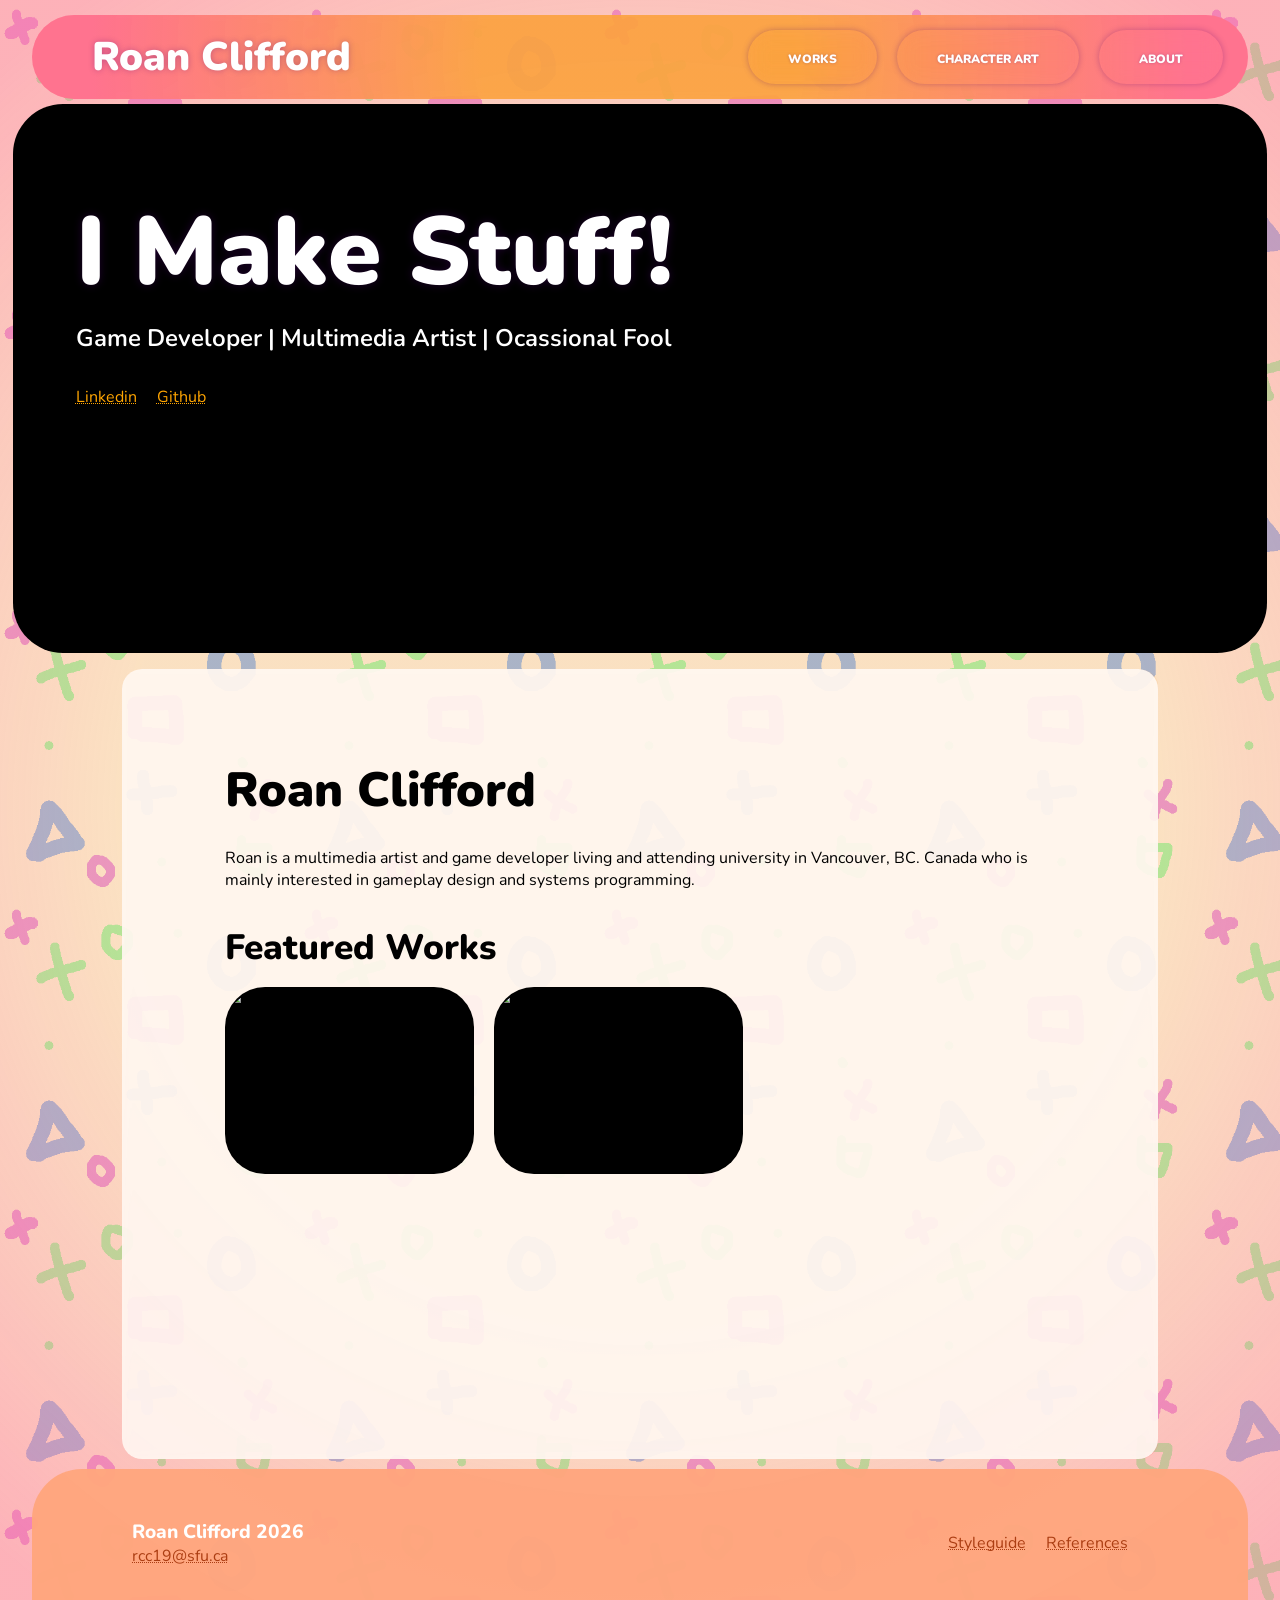
==== commit ed577f76: "final stuff" ====
--- a/index.html
+++ b/index.html
@@ -40,7 +40,7 @@
     <div class="page_content">
         <section class="row content_bg">
             <h1>Roan Clifford</h1>
-            <p></p>
+            <p>Roan is a multimedia artist and game developer living and attending university in Vancouver, BC. Canada who is mainly interested in gameplay design and systems programming.</p>
             <section id="featured_works">
                 <h2>Featured Works</h2>
                 <div class="flex_grid">
--- a/css/main.css
+++ b/css/main.css
@@ -12,7 +12,7 @@
 
     --cursor_point: url(/assets/pointer_b.png);
     --cursor_hand: url(/assets/hand_small_point.png);
-    cursor: var(--cursor_point), auto;
+    cursor: var(--cursor_point) 8 8, auto;
     font-family: "Nunito", sans-serif;
 
     --primary_grad: radial-gradient(circle, rgba(251, 163, 63, 0.9) 26%, rgb(255, 115, 143) 90%);
@@ -78,6 +78,14 @@
     color: white;
     transition: transform 0.3s, top 0.3s, left 0.3s;
 }
+.landing_content nav{
+    display: flex;
+    flex-direction: row;
+    gap: 20px;
+}
+.landing_content nav a{
+    color: orange;
+}
 .landing_head{
     font-size: 6rem;
     font-weight: 1000;
@@ -156,7 +164,7 @@
 a{
     text-decoration: underline 0.09rem dotted;
     color: #ac3e13;
-    cursor: url(/assets/hand_small_point.png), auto;
+    cursor: url(/assets/hand_small_point.png) 8 8, auto;
 }
 
 h1{
@@ -245,7 +253,7 @@
 }
 
 .spacer{
-    flex-basis: 1;
+    flex: 1;
 }
 
 /* https://css-irl.info/animating-underlines/ */
@@ -338,6 +346,7 @@
 } */
 
 figure{
+    box-sizing: border-box;
     display: flex;
     flex-direction: column;
     min-width: 200px;
@@ -346,6 +355,7 @@
     align-items: center;
     background: #ffffff;
     padding: 20px;
+    margin: 1rem;
     border-radius: 20px;
 }
 figure img{
@@ -445,7 +455,6 @@
     display: flex;
     flex-wrap: wrap;
     align-items: center;
-    text-justify: center;
     width: 100%;
     margin-bottom: 1rem;
 }
@@ -516,7 +525,7 @@
 
     margin: 0;
 
-    transition: color 0.2s font-size 0.2s;
+    transition: color 0.2s, font-size 0.2s;
 }
 .project_card:hover p{
     color: white;
@@ -671,6 +680,10 @@
     footer{
         padding: 25px 50px;
     }
+
+    footer ul{
+        grid-template-columns: auto auto;
+    }
 }
 
 @media screen and (max-width: 550px){
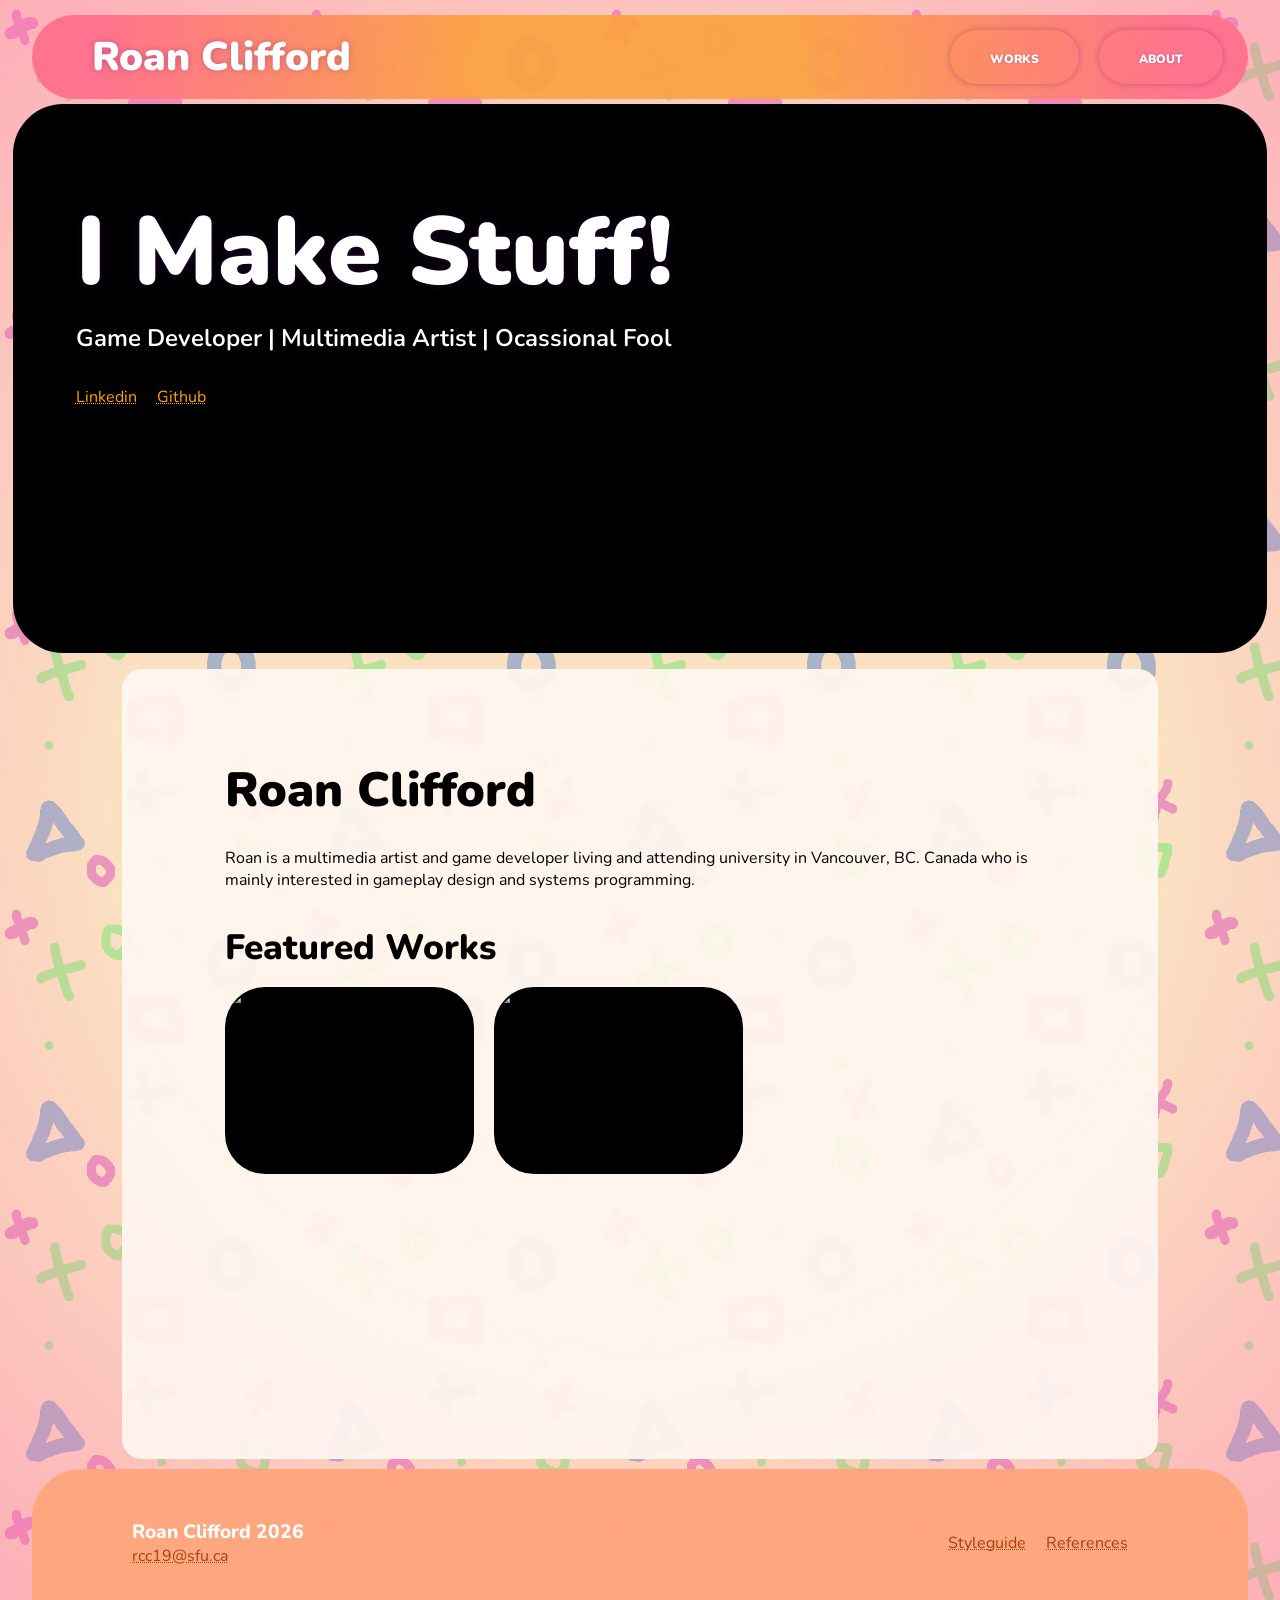
==== commit 945af9ef: "removed button to nowhere" ====
--- a/index.html
+++ b/index.html
@@ -18,7 +18,7 @@
         <button id="hamburger" class="nav-link">menu</button>
         <nav id="link_container">
             <a class="nav-link" href="./pages/works.html">Works</a>
-            <a class="nav-link" href="#">Character Art</a>
+            <!-- <a class="nav-link" href="#">Character Art</a> -->
             <a class="nav-link" href="./pages/about.html">About</a>
         </nav>
     </header>
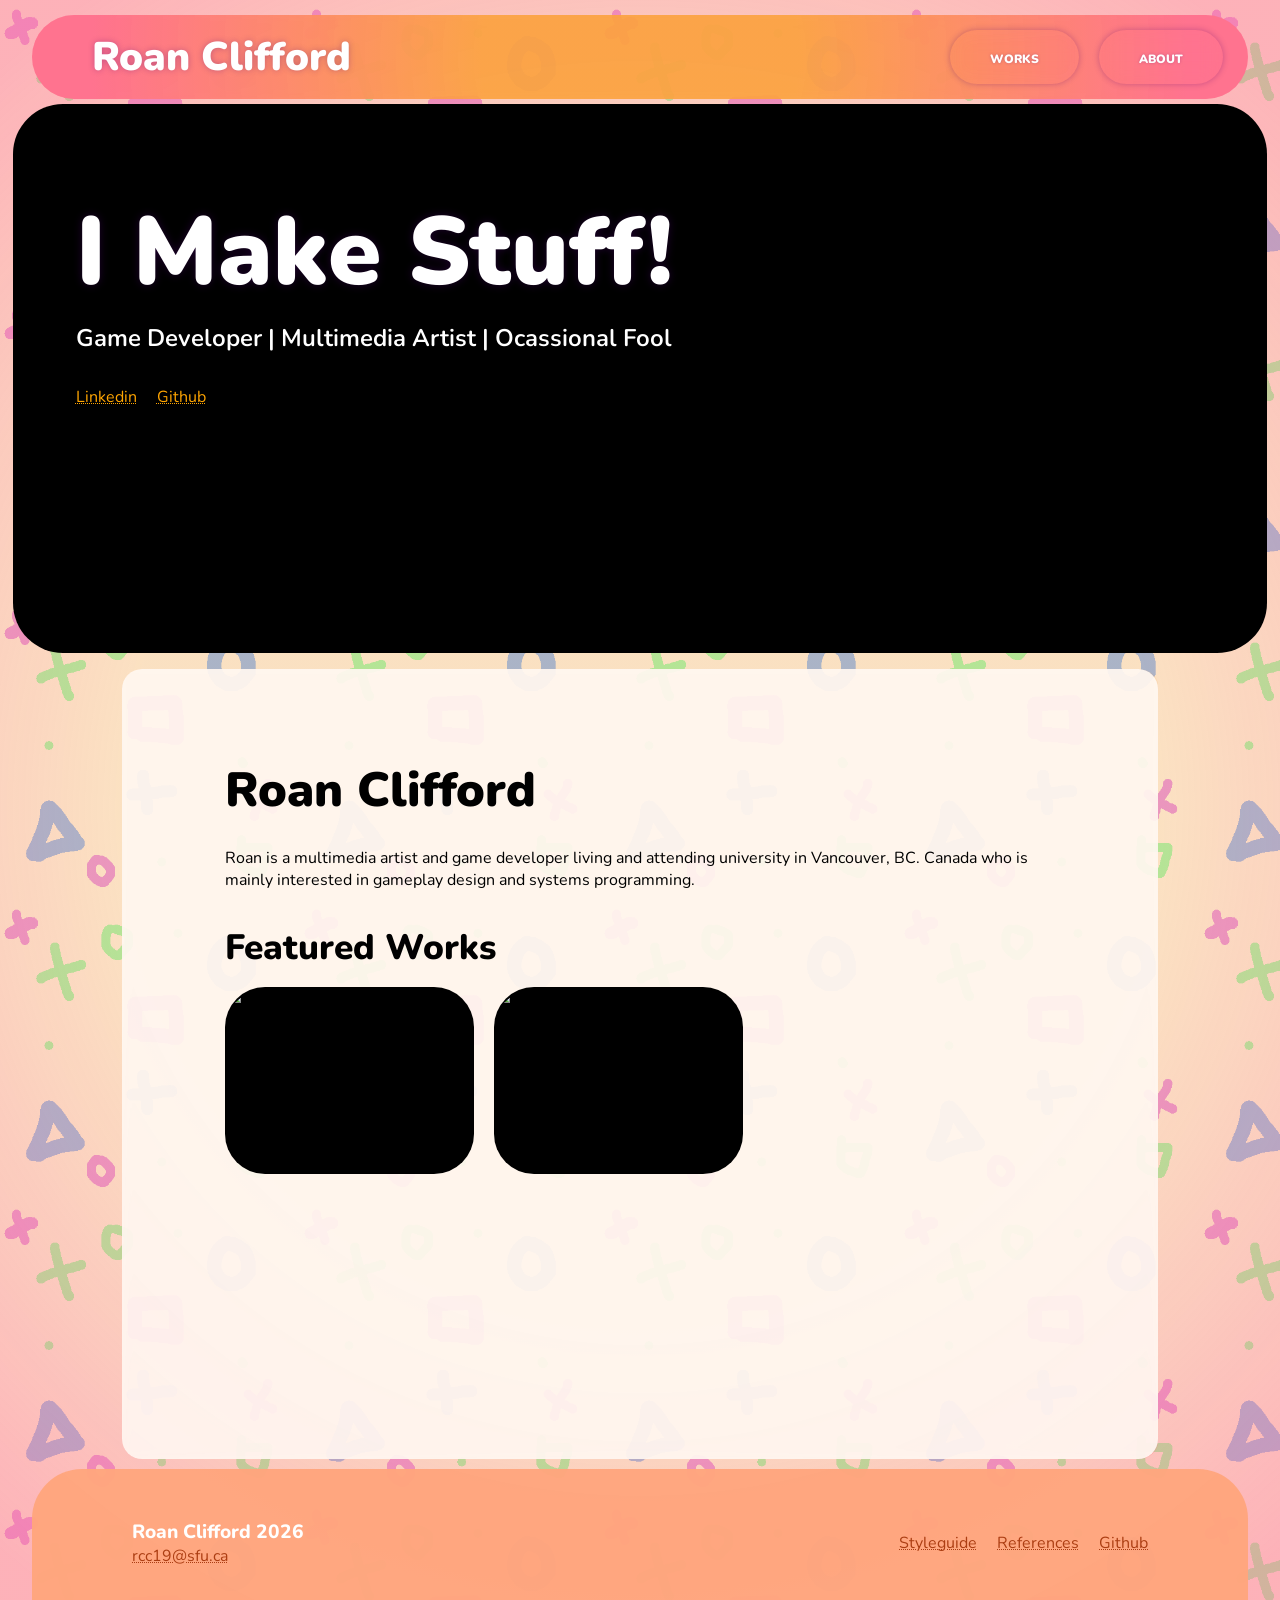
==== commit d9196d34: "added missing github link" ====
--- a/index.html
+++ b/index.html
@@ -64,6 +64,7 @@
         <ul>
             <li><a href="./pages/styleguide.html">Styleguide</a></li>
             <li><a href="./pages/references.html">References</a></li>
+            <li><a href="https://github.com/RCC1783/portfolio">Github</a></li>
         </ul>
     </footer>
     <script src="./js/main.js"></script>
--- a/css/main.css
+++ b/css/main.css
@@ -400,8 +400,9 @@
 }
 
 footer ul{
-    display: grid;
-    grid-template-columns: auto auto auto;
+    display: flex;
+    flex-direction: row;
+    flex-wrap: wrap;
     list-style-type: none;
     gap: 20px;
     padding: 0;
@@ -680,10 +681,6 @@
     footer{
         padding: 25px 50px;
     }
-
-    footer ul{
-        grid-template-columns: auto auto;
-    }
 }
 
 @media screen and (max-width: 550px){
